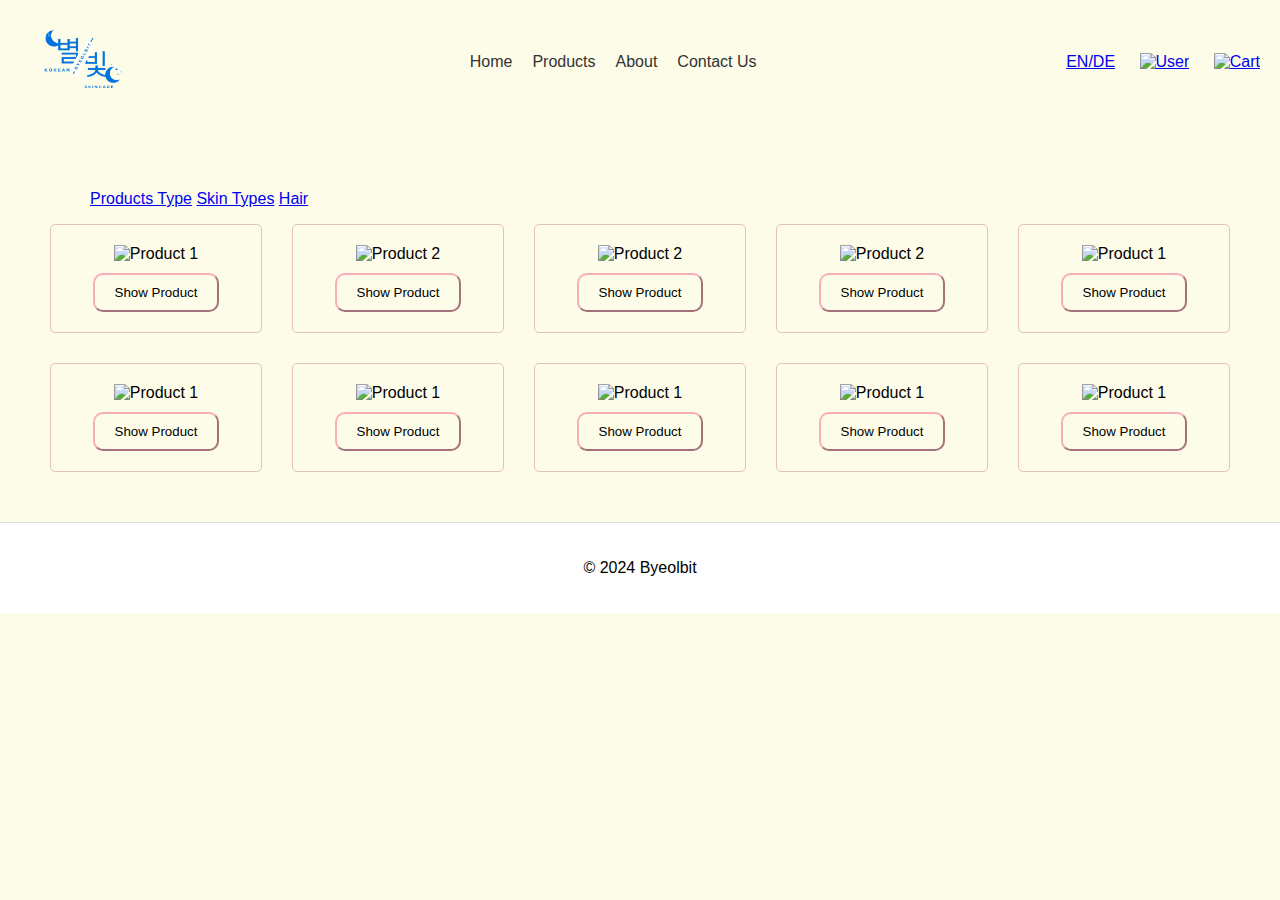
==== untitled folder 3/index.html @ 635e0578 "Add files via upload" ====
<!DOCTYPE html>
<html lang="en">
<head>
    <meta charset="UTF-8">
    <meta name="viewport" content="width=device-width, initial-scale=1.0">
    <title>Skincare Products</title>
    <link rel="stylesheet" href="styles.css">
    <link rel="icon" type="image/png" href="logo.png">
</head>
<body>
    <header>
        <div class="logo"> 
            <img src="logo.png" alt="Logo">
        </div>
        <nav>
            <ul>
                <li><a href="#">Home</a></li>
                <li><a href="#">Products</a></li>
                <li><a href="#">About</a></li>
                <li><a href="#">Contact Us</a></li>
            </ul>
        </nav>
        <div class="icons">
            <a href="#">EN/DE</a>
            <a href="login.html"><img src="user-icon.png" alt="User"></a>
            <a href="#"><img src="cart-icon.png" alt="Cart"></a>
        </div>
    </header>

    <main>
        <nav class="filters">
            <ul>
                <li><a href="#">Products Type</a></li>
                <li><a href="#">Skin Types</a></li>
                <li><a href="#">Hair</a></li>
               
            </ul>
        </nav>
        <div class="products">
            <!-- Repeat this block for each product -->
            <div class="product-card">
                <img src="product1.png" alt="Product 1">
                <button>Show Product</button>
            </div>
            <!-- Add more product cards here -->
            <div class="product-card">
                <img src="product2.png" alt="Product 2">
                <button>Show Product</button>
            </div>
            <div class="product-card">
                <img src="product3.png" alt="Product 2">
                <button>Show Product</button>
            </div>
            <div class="product-card">
                <img src="product4.png" alt="Product 2">
                <button>Show Product</button>
            </div>
            <div class="product-card">
                <img src="product1.png" alt="Product 1">
                <button>Show Product</button>
            </div>
            <div class="product-card">
                <img src="product1.png" alt="Product 1">
                <button>Show Product</button>
            </div>
            <div class="product-card">
                <img src="product1.png" alt="Product 1">
                <button>Show Product</button>
            </div>
            <div class="product-card">
                <img src="product1.png" alt="Product 1">
                <button>Show Product</button>
            </div>
            <div class="product-card">
                <img src="product1.png" alt="Product 1">
                <button>Show Product</button>
            </div>
            <div class="product-card">
                <img src="product1.png" alt="Product 1">
                <button>Show Product</button>
            </div>

        </div>
    </main>

    <footer>
        <p>&copy; 2024 Byeolbit</p>
    </footer>
</body>
</html>
---- untitled folder 3/styles.css ----
body {
    font-family: Arial, Arial, Helvetica, sans-serif;
    margin: 0;
    padding: 0;
    background-color: #fdfce9;
}

header {
    display: flex;
    justify-content: space-between;
    align-items: center;
    padding: 0px 20px;
    
}

header .logo img {
    width: 120px;
}

header nav ul {
    list-style: none;
    display: flex;
    gap: 20px;
}

header nav ul li {
    display: inline;
}

header nav ul li a {
    text-decoration: none;
    color: #333;
    font-weight: lighter;
}

header .icons a {
    margin-left: 20px;
}

header .icons img {
    width: 24px;
    height: 10px;
}

main {
    padding: 50px;
}

.filters  nav{
    display: flex;
    justify-content: space-between;
    align-items: center;
    background-color: #fff;
    padding: 0px 50px;
    box-shadow: 0 2px 4px rgba(0, 0, 0, 0.1);
}

nav .filters  ul li a {
    text-decoration: none;
    color: #333;
    font-weight: bold;
    text-align: center;
}
nav .filters  ul {
    list-style: none;
    display: flex;
    gap: 20px;
}

nav.filters  ul li {
    display: inline;
}


.products {
    display: grid;
    grid-template-columns: repeat(auto-fill, minmax(200px, 1fr));
    gap: 30px;
}

.product-card {
    background-color: #fdfce9;
    padding: 20px;
    text-align: center;
    border: 1px solid #e6c2bf;
    border-radius: 5px;
}

.product-card img {
    width: 100%;
    height: auto;
}

.product-card button {
    background-color: #fdfce9;
    color: black;
    padding: 10px 20px;
    border-color: #f9adba;
    border-radius: 10px;
    cursor: pointer;
    margin-top: 10px;
}

footer {
    text-align: center;
    padding: 20px;
    background-color: #fff;
    border-top: 1px solid #ddd;
}
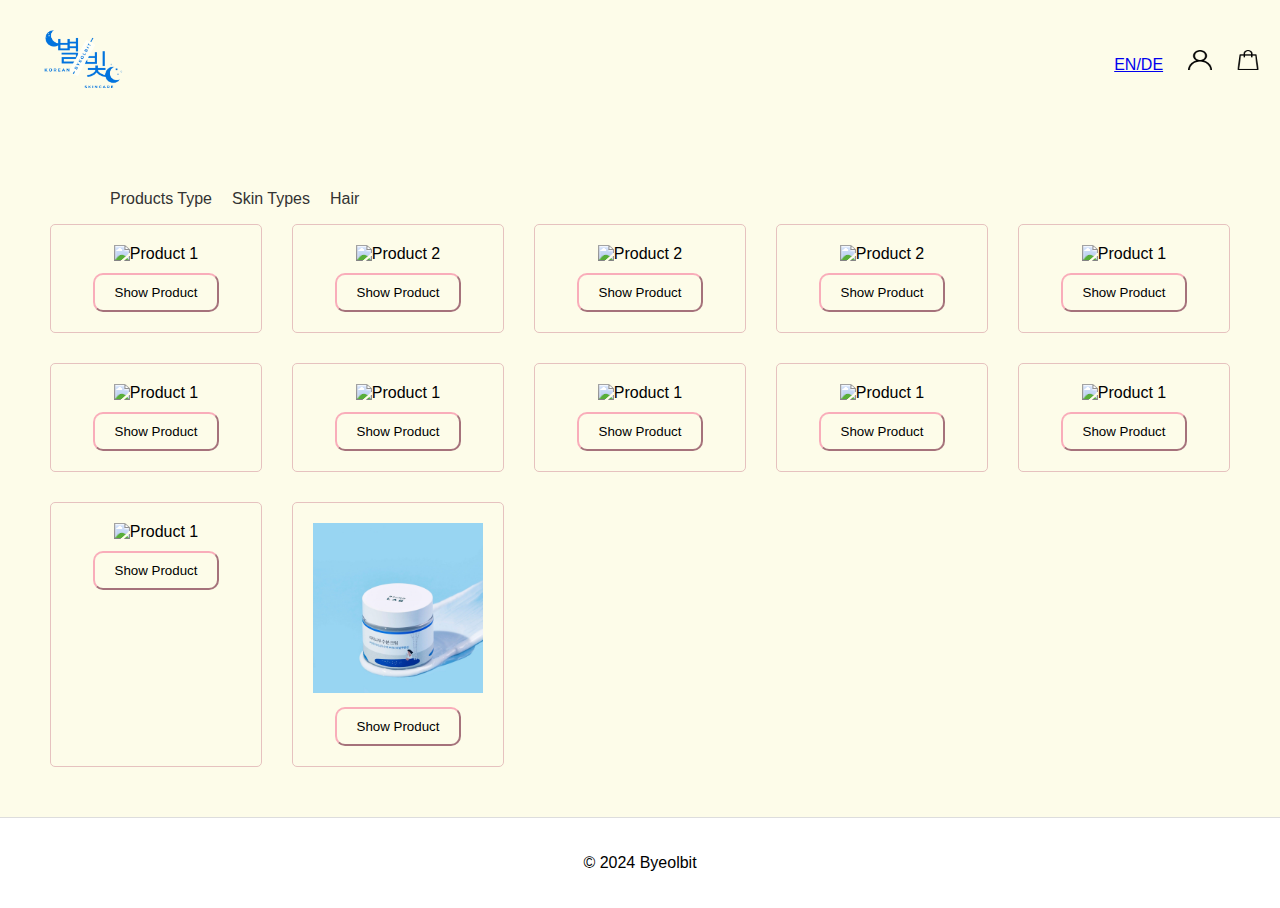
==== commit ae86aa2e: "Add files via upload" ====
--- a/untitled folder 3/index.html
+++ b/untitled folder 3/index.html
@@ -13,21 +13,20 @@
             <img src="logo.png" alt="Logo">
         </div>
         <nav>
-            <ul>
-                <li><a href="#">Home</a></li>
-                <li><a href="#">Products</a></li>
-                <li><a href="#">About</a></li>
-                <li><a href="#">Contact Us</a></li>
-            </ul>
+            <div class="menu" onclick="toggleMenu()">
+                <div class="bar"></div>
+                <div class="bar"></div>
+                <div class="bar"></div>
         </nav>
         <div class="icons">
             <a href="#">EN/DE</a>
-            <a href="login.html"><img src="user-icon.png" alt="User"></a>
-            <a href="#"><img src="cart-icon.png" alt="Cart"></a>
+            <a href="login.html"><img src="user.png" alt="User"></a>
+            <a href="#"><img src="shopping-bag.png" alt="Cart"></a>
         </div>
     </header>
 
     <main>
+        <header>
         <nav class="filters">
             <ul>
                 <li><a href="#">Products Type</a></li>
@@ -36,6 +35,7 @@
                
             </ul>
         </nav>
+    </header>
         <div class="products">
             <!-- Repeat this block for each product -->
             <div class="product-card">
@@ -56,27 +56,35 @@
                 <button>Show Product</button>
             </div>
             <div class="product-card">
-                <img src="product1.png" alt="Product 1">
+                <img src="product5.png" alt="Product 1">
                 <button>Show Product</button>
             </div>
             <div class="product-card">
-                <img src="product1.png" alt="Product 1">
+                <img src="product6.png" alt="Product 1">
                 <button>Show Product</button>
             </div>
             <div class="product-card">
-                <img src="product1.png" alt="Product 1">
+                <img src="product7.png" alt="Product 1">
                 <button>Show Product</button>
             </div>
             <div class="product-card">
-                <img src="product1.png" alt="Product 1">
+                <img src="product8.png" alt="Product 1">
                 <button>Show Product</button>
             </div>
             <div class="product-card">
-                <img src="product1.png" alt="Product 1">
+                <img src="product9.png" alt="Product 1">
                 <button>Show Product</button>
             </div>
             <div class="product-card">
-                <img src="product1.png" alt="Product 1">
+                <img src="product10.png" alt="Product 1">
+                <button>Show Product</button>
+            </div>
+            <div class="product-card">
+                <img src="product11.jpg" alt="Product 1">
+                <button>Show Product</button>
+            </div>
+            <div class="product-card">
+                <img src="product12.PNG" alt="Product 1">
                 <button>Show Product</button>
             </div>
 
--- a/untitled folder 3/styles.css
+++ b/untitled folder 3/styles.css
@@ -39,7 +39,19 @@
 
 header .icons img {
     width: 24px;
-    height: 10px;
+    height: 20px;
+}
+.menu {
+    display: none;
+    flex-direction: column;
+    cursor: pointer;
+}
+
+.menu .bar {
+    width: 25px;
+    height: 3px;
+    background-color: #000;
+    margin: 4px 0;
 }
 
 main {
